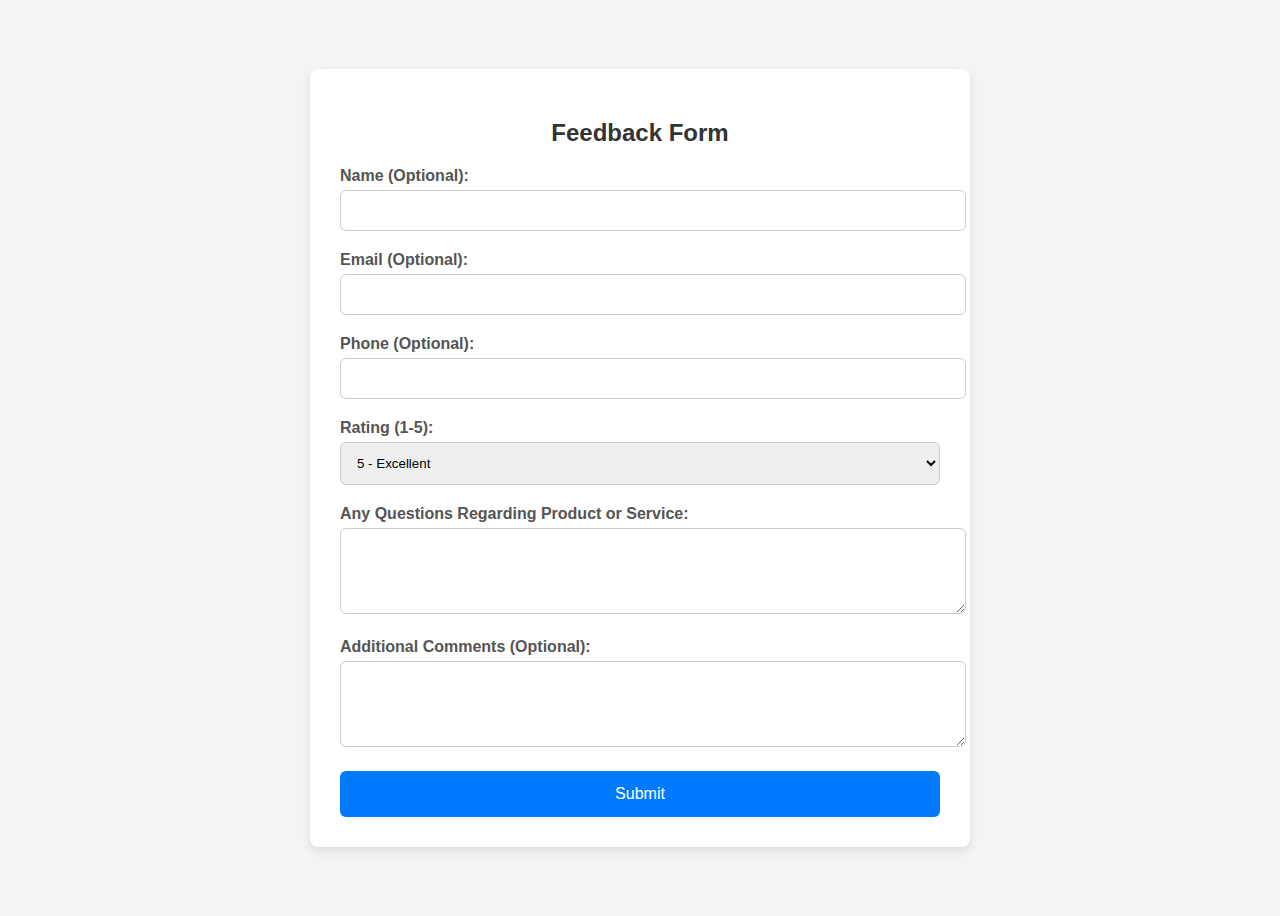
==== feedback.html @ 419426ef "feedbackform with external css" ====
<!DOCTYPE html>
<html lang="en">
<head>
    <meta charset="UTF-8">
    <meta name="viewport" content="width=device-width, initial-scale=1.0">
    <title>Feedback Form</title>
    <link rel="stylesheet" href="styles.css">
</head>
<body>

    <form class="feedback-form">
        <h2>Feedback Form</h2>

        <!-- Name (Optional) -->
        <label for="name">Name (Optional):</label>
        <input type="text" id="name" name="name">

        <!-- Email (Optional) -->
        <label for="email">Email (Optional):</label>
        <input type="email" id="email" name="email">

        <!-- Phone (Optional) -->
        <label for="phone">Phone (Optional):</label>
        <input type="tel" id="phone" name="phone">

        <!-- Rating -->
        <label for="rating">Rating (1-5):</label>
        <select id="rating" name="rating">
            <option value="5">5 - Excellent</option>
            <option value="4">4 - Good</option>
            <option value="3">3 - Average</option>
            <option value="2">2 - Below Average</option>
            <option value="1">1 - Poor</option>
        </select>

        <!-- Questions Regarding Product/Service -->
        <label for="questions">Any Questions Regarding Product or Service:</label>
        <textarea id="questions" name="questions" rows="4"></textarea>

        <!-- Additional Comments (Optional) -->
        <label for="comments">Additional Comments (Optional):</label>
        <textarea id="comments" name="comments" rows="4"></textarea>

        <!-- Submit Button -->
        <button type="submit">Submit</button>
    </form>

</body>
</html>
---- styles.css ----
/* General styles */
body {
    display: flex;
    justify-content: center;
    align-items: center;
    height: 100vh;
    background-color: #f4f4f4;
    font-family: Arial, sans-serif;
}

/* Form container */
.feedback-form {
    width: 600px;
    padding: 30px;
    background: white;
    border-radius: 8px;
    box-shadow: 0px 4px 10px rgba(0, 0, 0, 0.1);
}

/* Form heading */
.feedback-form h2 {
    text-align: center;
    color: #333;
    margin-bottom: 20px;
}

/* Labels */
.feedback-form label {
    font-weight: bold;
    color: #555;
    display: block;
    margin-bottom: 5px;
}

/* Input fields and textarea */
.feedback-form input,
.feedback-form select,
.feedback-form textarea {
    width: 100%;
    padding: 12px;
    margin-bottom: 20px;
    border: 1px solid #ccc;
    border-radius: 6px;
}

/* Submit button */
.feedback-form button {
    width: 100%;
    padding: 14px;
    background-color: #007bff;
    color: white;
    font-size: 16px;
    border: none;
    border-radius: 6px;
    cursor: pointer;
}

.feedback-form button:hover {
    background-color: #0056b3;
}
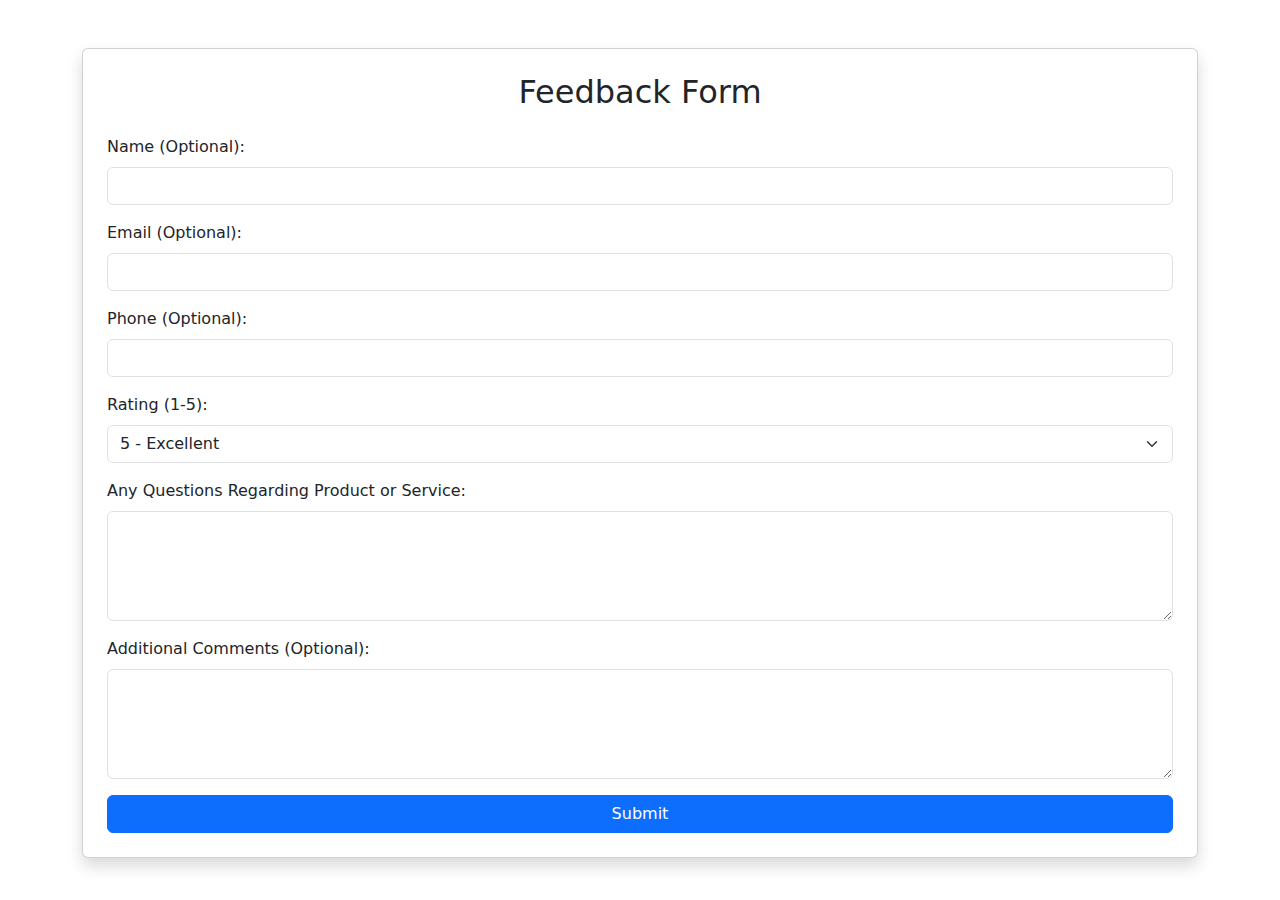
==== commit fc642bbb: "update with CDN" ====
--- a/feedback.html
+++ b/feedback.html
@@ -4,46 +4,62 @@
     <meta charset="UTF-8">
     <meta name="viewport" content="width=device-width, initial-scale=1.0">
     <title>Feedback Form</title>
-    <link rel="stylesheet" href="styles.css">
+    <!-- Bootstrap CDN -->
+    <link href="https://cdn.jsdelivr.net/npm/bootstrap@5.3.0/dist/css/bootstrap.min.css" rel="stylesheet">
 </head>
-<body>
+<body class="container mt-5">
 
-    <form class="feedback-form">
-        <h2>Feedback Form</h2>
+    <div class="card shadow p-4">
+        <h2 class="text-center mb-4">Feedback Form</h2>
+        <form>
+            <!-- Name (Optional) -->
+            <div class="mb-3">
+                <label for="name" class="form-label">Name (Optional):</label>
+                <input type="text" class="form-control" id="name" name="name">
+            </div>
 
-        <!-- Name (Optional) -->
-        <label for="name">Name (Optional):</label>
-        <input type="text" id="name" name="name">
+            <!-- Email (Optional) -->
+            <div class="mb-3">
+                <label for="email" class="form-label">Email (Optional):</label>
+                <input type="email" class="form-control" id="email" name="email">
+            </div>
 
-        <!-- Email (Optional) -->
-        <label for="email">Email (Optional):</label>
-        <input type="email" id="email" name="email">
+            <!-- Phone (Optional) -->
+            <div class="mb-3">
+                <label for="phone" class="form-label">Phone (Optional):</label>
+                <input type="tel" class="form-control" id="phone" name="phone">
+            </div>
 
-        <!-- Phone (Optional) -->
-        <label for="phone">Phone (Optional):</label>
-        <input type="tel" id="phone" name="phone">
+            <!-- Rating -->
+            <div class="mb-3">
+                <label for="rating" class="form-label">Rating (1-5):</label>
+                <select class="form-select" id="rating" name="rating">
+                    <option value="5">5 - Excellent</option>
+                    <option value="4">4 - Good</option>
+                    <option value="3">3 - Average</option>
+                    <option value="2">2 - Below Average</option>
+                    <option value="1">1 - Poor</option>
+                </select>
+            </div>
 
-        <!-- Rating -->
-        <label for="rating">Rating (1-5):</label>
-        <select id="rating" name="rating">
-            <option value="5">5 - Excellent</option>
-            <option value="4">4 - Good</option>
-            <option value="3">3 - Average</option>
-            <option value="2">2 - Below Average</option>
-            <option value="1">1 - Poor</option>
-        </select>
+            <!-- Questions Regarding Product/Service -->
+            <div class="mb-3">
+                <label for="questions" class="form-label">Any Questions Regarding Product or Service:</label>
+                <textarea class="form-control" id="questions" name="questions" rows="4"></textarea>
+            </div>
 
-        <!-- Questions Regarding Product/Service -->
-        <label for="questions">Any Questions Regarding Product or Service:</label>
-        <textarea id="questions" name="questions" rows="4"></textarea>
+            <!-- Additional Comments (Optional) -->
+            <div class="mb-3">
+                <label for="comments" class="form-label">Additional Comments (Optional):</label>
+                <textarea class="form-control" id="comments" name="comments" rows="4"></textarea>
+            </div>
 
-        <!-- Additional Comments (Optional) -->
-        <label for="comments">Additional Comments (Optional):</label>
-        <textarea id="comments" name="comments" rows="4"></textarea>
+            <!-- Submit Button -->
+            <button type="submit" class="btn btn-primary w-100">Submit</button>
+        </form>
+    </div>
 
-        <!-- Submit Button -->
-        <button type="submit">Submit</button>
-    </form>
-
+    <!-- Bootstrap JS -->
+    <script src="https://cdn.jsdelivr.net/npm/bootstrap@5.3.0/dist/js/bootstrap.bundle.min.js"></script>
 </body>
 </html>
